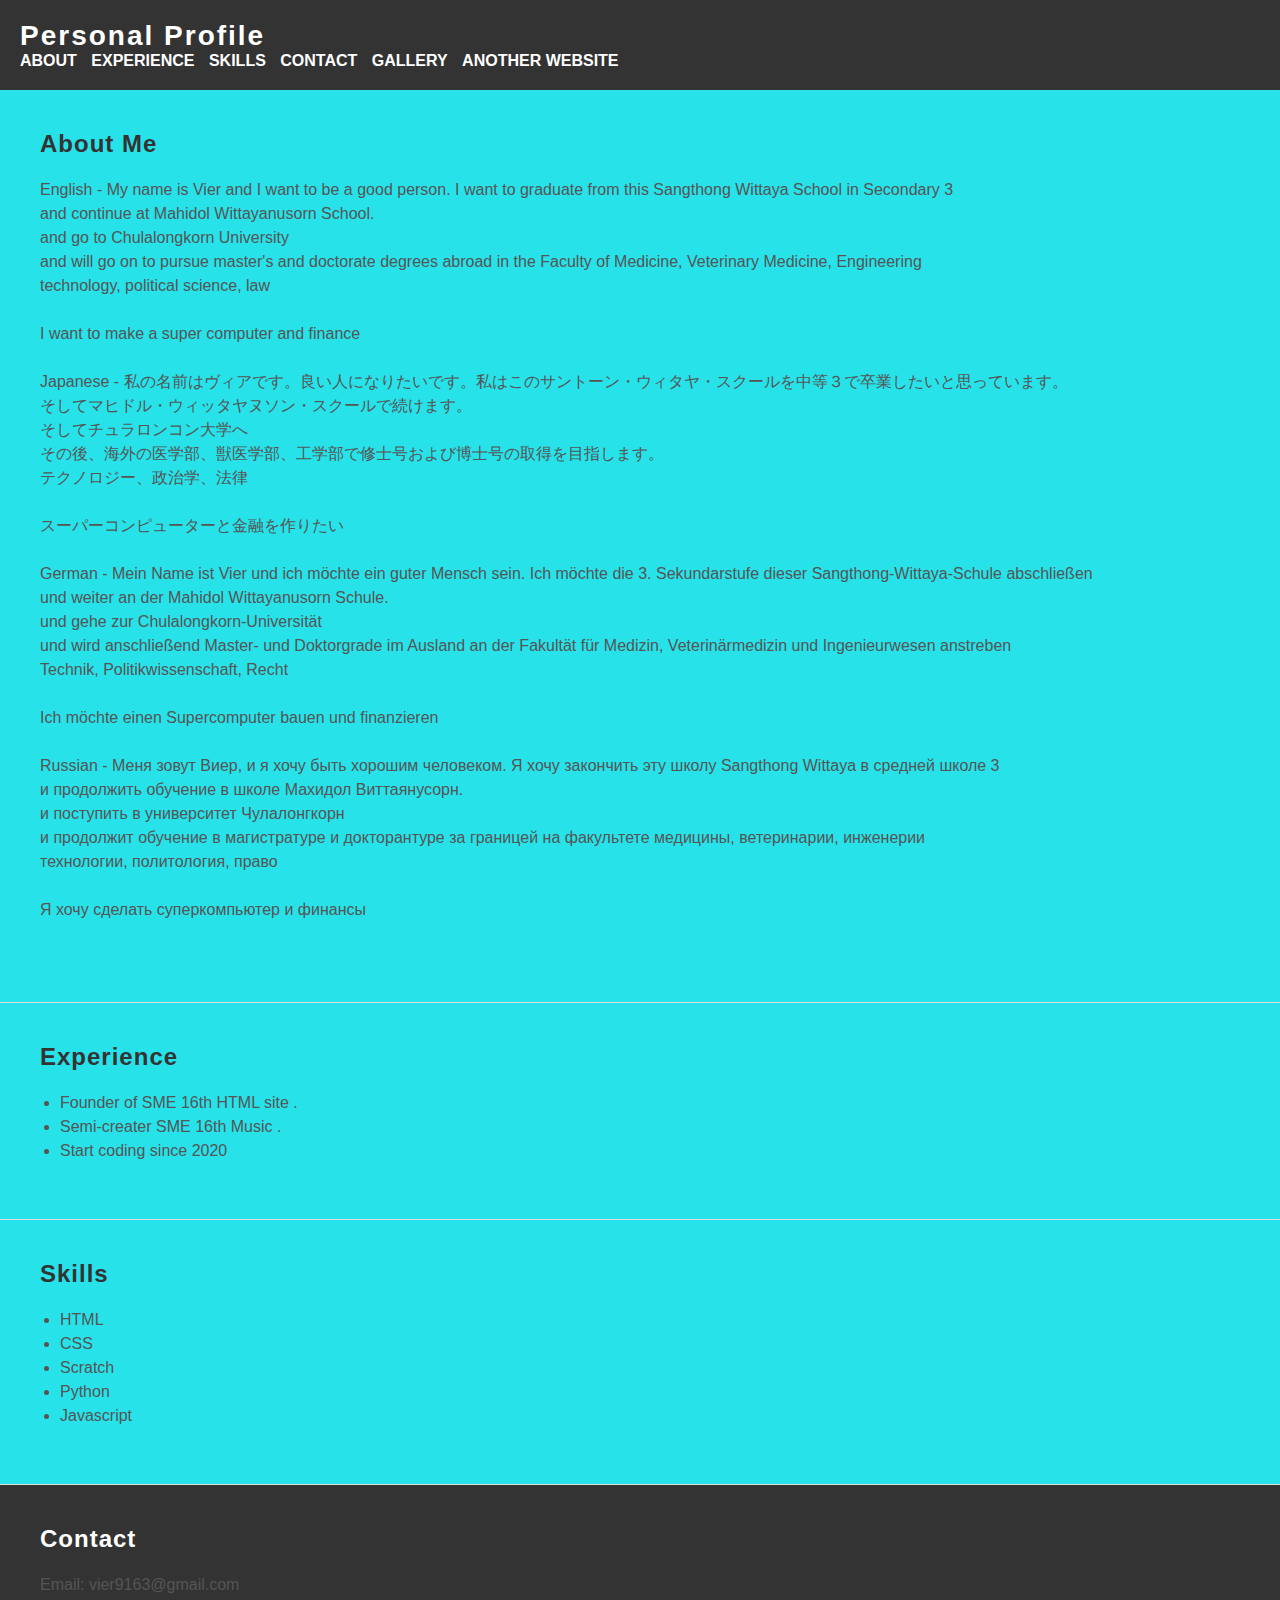
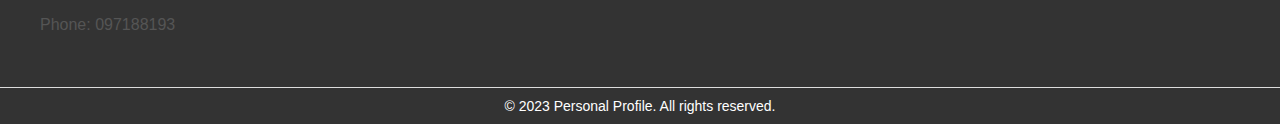
==== index.html @ 2ccf3ee1 "Add files via upload" ====
<!DOCTYPE html>
<html>
<head>
  <title>Personal Profile</title>
  <link rel="stylesheet" type="text/css" href="styles.css">
</head>
<body>
  <header>
    <h1>Personal Profile</h1>
    <nav>
      <ul>
        <li><a href="#about">About</a></li>
        <li><a href="#experience">Experience</a></li>
        <li><a href="#skills">Skills</a></li>
        <li><a href="#contact">Contact</a></li>
        <li><a href="picture1.html">Gallery</a></li>
        <li><a href="https://smesttn.github.io/SMESTTN/">Another Website</a></li>
      </ul>
    </nav>
  </header>

  <section id="about">
    <h2>About Me</h2>
    <p> English - My name is Vier and I want to be a good person. 
        I want to graduate from this Sangthong Wittaya School in Secondary 3 <br>
        and continue at Mahidol Wittayanusorn School.<br>
        and go to Chulalongkorn University <br>
        and will go on to pursue master's and doctorate degrees abroad in the Faculty of Medicine, Veterinary Medicine, Engineering<br>
        technology, political science, law<br><br>
        
        I want to make a super computer and finance<br><br>
        Japanese - 私の名前はヴィアです。良い人になりたいです。私はこのサントーン・ウィタヤ・スクールを中等３で卒業したいと思っています。<br>
        そしてマヒドル・ウィッタヤヌソン・スクールで続けます。<br>
        そしてチュラロンコン大学へ<br>
        その後、海外の医学部、獣医学部、工学部で修士号および博士号の取得を目指します。<br>
        テクノロジー、政治学、法律<br><br>
        
        スーパーコンピューターと金融を作りたい<br><br>

        German - Mein Name ist Vier und ich möchte ein guter Mensch sein. Ich möchte die 3. Sekundarstufe dieser Sangthong-Wittaya-Schule abschließen<br>
        und weiter an der Mahidol Wittayanusorn Schule.<br>
        und gehe zur Chulalongkorn-Universität<br>
        und wird anschließend Master- und Doktorgrade im Ausland an der Fakultät für Medizin, Veterinärmedizin und Ingenieurwesen anstreben<br>
        Technik, Politikwissenschaft, Recht<br><br>
        
        Ich möchte einen Supercomputer bauen und finanzieren<br><br>

        Russian - Меня зовут Виер, и я хочу быть хорошим человеком. Я хочу закончить эту школу Sangthong Wittaya в средней школе 3 <br>
        и продолжить обучение в школе Махидол Виттаянусорн.<br>
        и поступить в университет Чулалонгкорн<br>
        и продолжит обучение в магистратуре и докторантуре за границей на факультете медицины, ветеринарии, инженерии<br>
        технологии, политология, право<br><br>
        
        Я хочу сделать суперкомпьютер и финансы<br><br>
    </p>
  </section>

  <section id="experience">
    <h2>Experience</h2>
    <ul>
      <li>Founder of SME 16th HTML site .</li>
      <li>Semi-creater SME 16th Music .</li>
      <li>Start coding since 2020</li>
    </ul>
  </section>

  <section id="skills">
    <h2>Skills</h2>
    <ul>
      <li>HTML</li>
      <li>CSS</li>
      <li>Scratch</li>
      <li>Python</li>
      <li>Javascript</li>
    </ul>
  </section>

  <section id="contact">
    <h2>Contact</h2>
    <p>Email: vier9163@gmail.com</p>
    <p>Phone: 097188193</p>
  </section>

  <footer>
    <p>&copy; 2023 Personal Profile. All rights reserved.</p>
  </footer>
</body>
</html>
---- styles.css ----
/* Global styles */
body {
    font-family: Arial, sans-serif;
    margin: 0;
    padding: 0;
  }
  
  /* Header styles */
  header {
    background-color: #333;
    color: #fff;
    padding: 20px;
  }
  
  header h1 {
    margin: 0;
    font-size: 28px;
    letter-spacing: 2px;
  }
  
  nav ul {
    margin: 0;
    padding: 0;
    list-style: none;
  }
  
  nav ul li {
    display: inline-block;
    margin-right: 10px;
  }
  
  nav ul li a {
    color: #fff;
    text-decoration: none;
    font-size: 16px;
    font-weight: bold;
    text-transform: uppercase;
    transition: color 0.3s ease;
  }
  
  nav ul li a:hover {
    color: #ff8800;
  }
  
  /* Section styles */
  section {
    padding: 40px;
    background-color: #27e2e9;
    border-bottom: 1px solid #ddd;
  }
  
  section h2 {
    margin-top: 0;
    font-size: 24px;
    letter-spacing: 1px;
    color: #333;
  }
  
  section p {
    font-size: 16px;
    line-height: 1.5;
    color: #555;
  }
  
  section ul {
    margin-top: 20px;
    list-style-type: disc;
    padding-left: 20px;
  }
  
  section ul li {
    font-size: 16px;
    line-height: 1.5;
    color: #555;
  }
  
  /* Contact section styles */
  #contact {
    background-color: #333;
    color: #fff;
  }
  
  #contact h2 {
    color: #fff;
  }
  
  #contact p {
    margin-bottom: 10px;
  }
  
  /* Footer styles */
  footer {
    background-color: #333;
    color: #fff;
    padding: 10px;
    text-align: center;
    font-size: 14px;
  }
  
  footer p {
    margin: 0;
  }
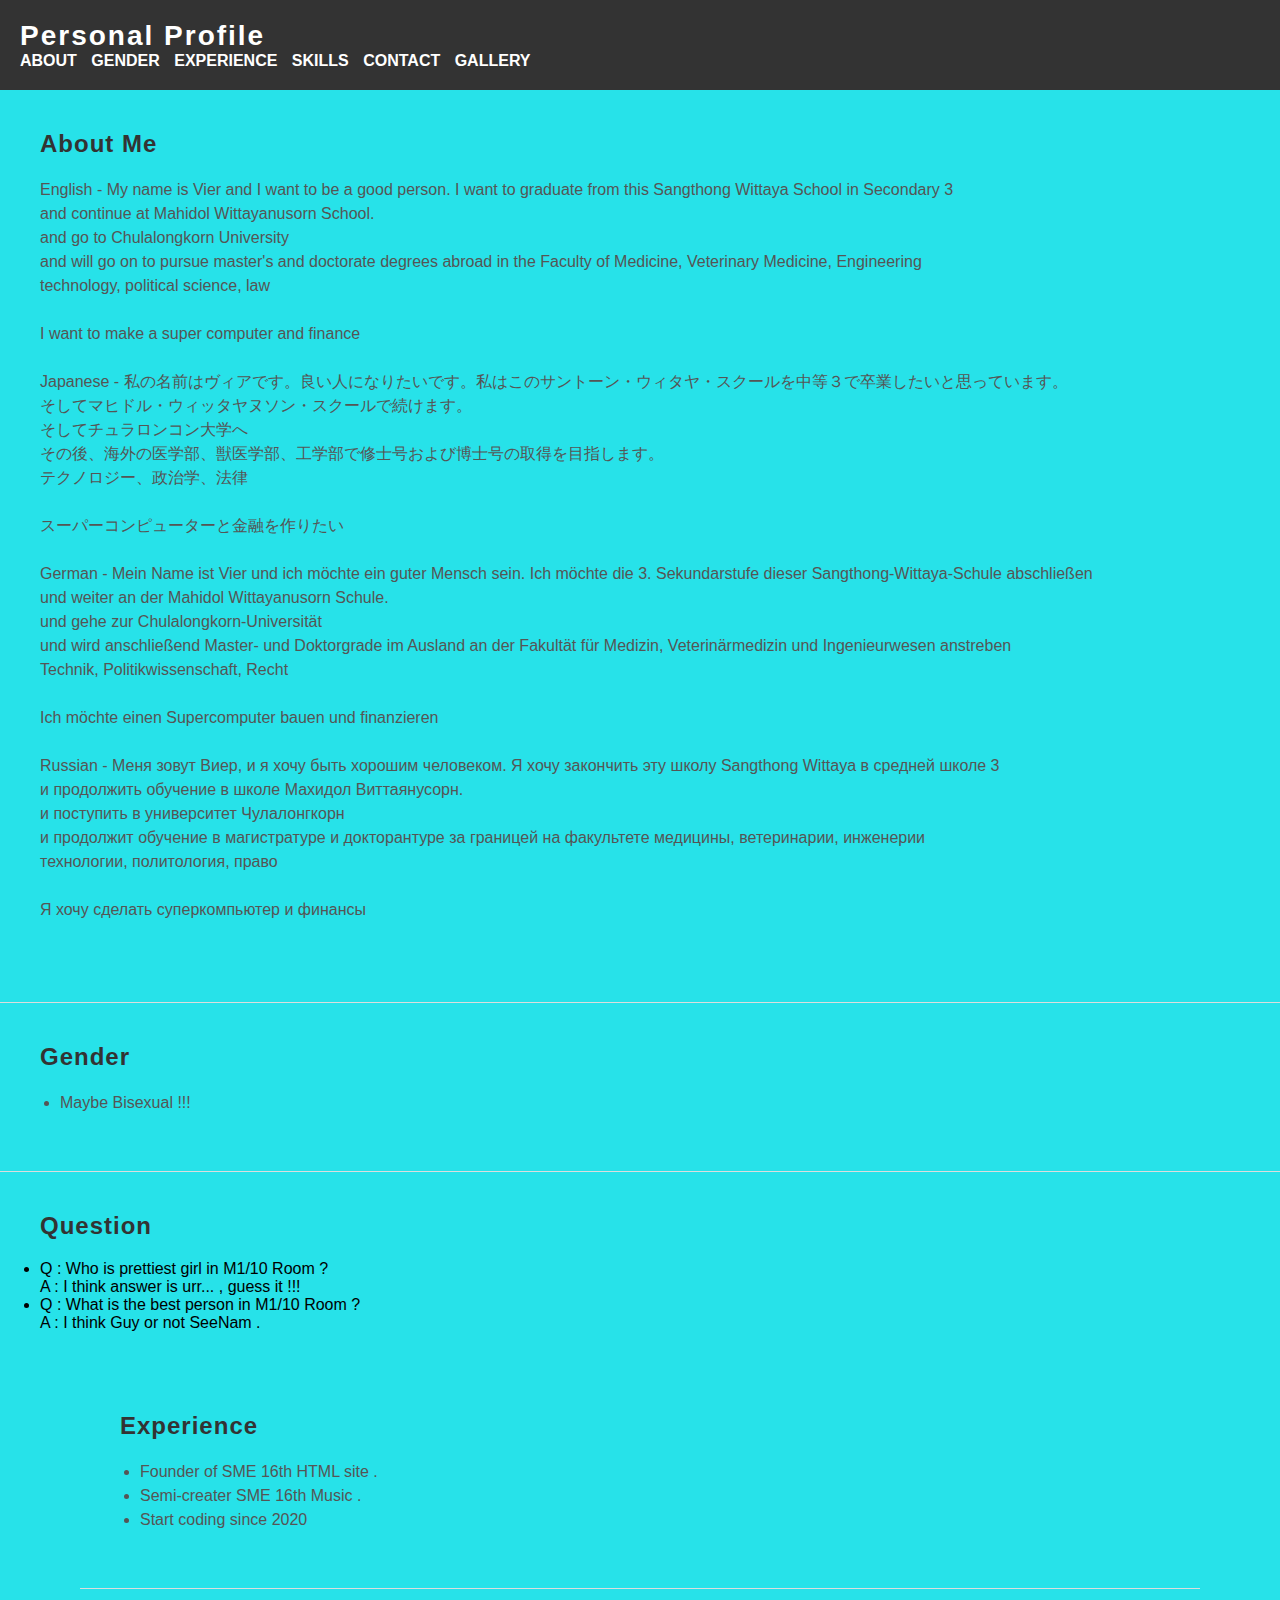
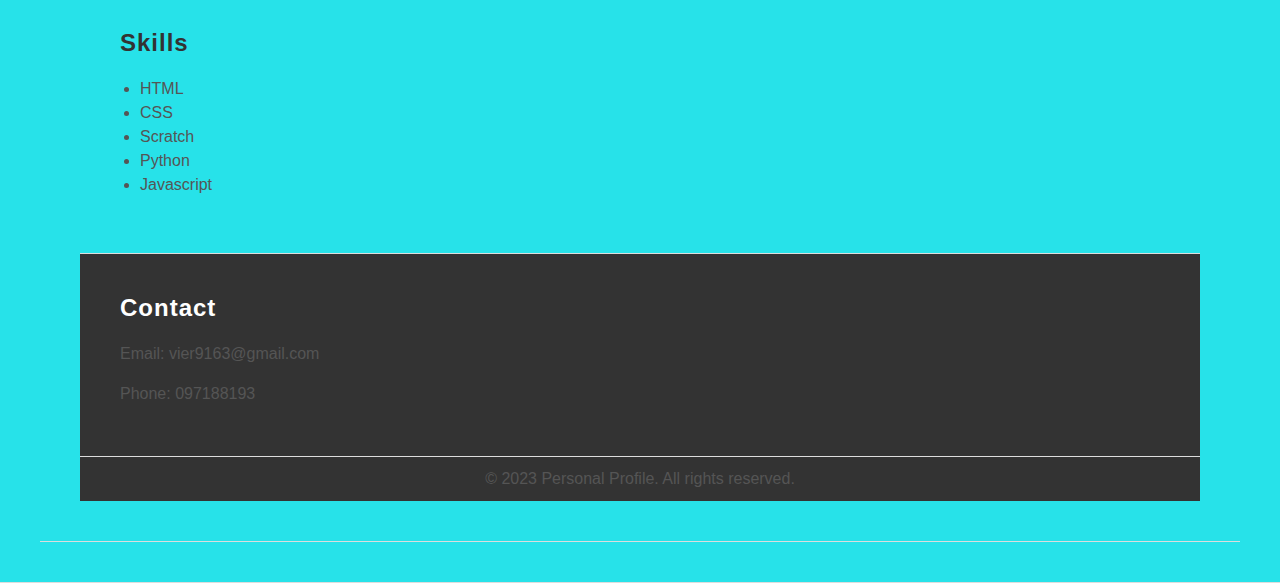
==== commit 260ad8a7: "Update index.html" ====
--- a/index.html
+++ b/index.html
@@ -10,11 +10,11 @@
     <nav>
       <ul>
         <li><a href="#about">About</a></li>
+        <li><a href="#Gender">Gender</a></li>
         <li><a href="#experience">Experience</a></li>
         <li><a href="#skills">Skills</a></li>
         <li><a href="#contact">Contact</a></li>
         <li><a href="picture1.html">Gallery</a></li>
-        <li><a href="https://smesttn.github.io/SMESTTN/">Another Website</a></li>
       </ul>
     </nav>
   </header>
@@ -55,6 +55,19 @@
     </p>
   </section>
 
+  <section id="Gender">
+    <h2>Gender</h2>
+    <ul>
+      <li>Maybe Bisexual !!!</li>
+    </ul>
+  </section>
+
+  <section id="Question About me ?">
+    <h2>Question</h2>
+    <li>Q : Who is prettiest girl in M1/10 Room ?<br>A : I think answer is urr... , guess it !!!</li>
+    <li>Q : What is the best person in M1/10 Room ?<br>A : I think Guy or not SeeNam .</li>
+  <section>
+
   <section id="experience">
     <h2>Experience</h2>
     <ul>
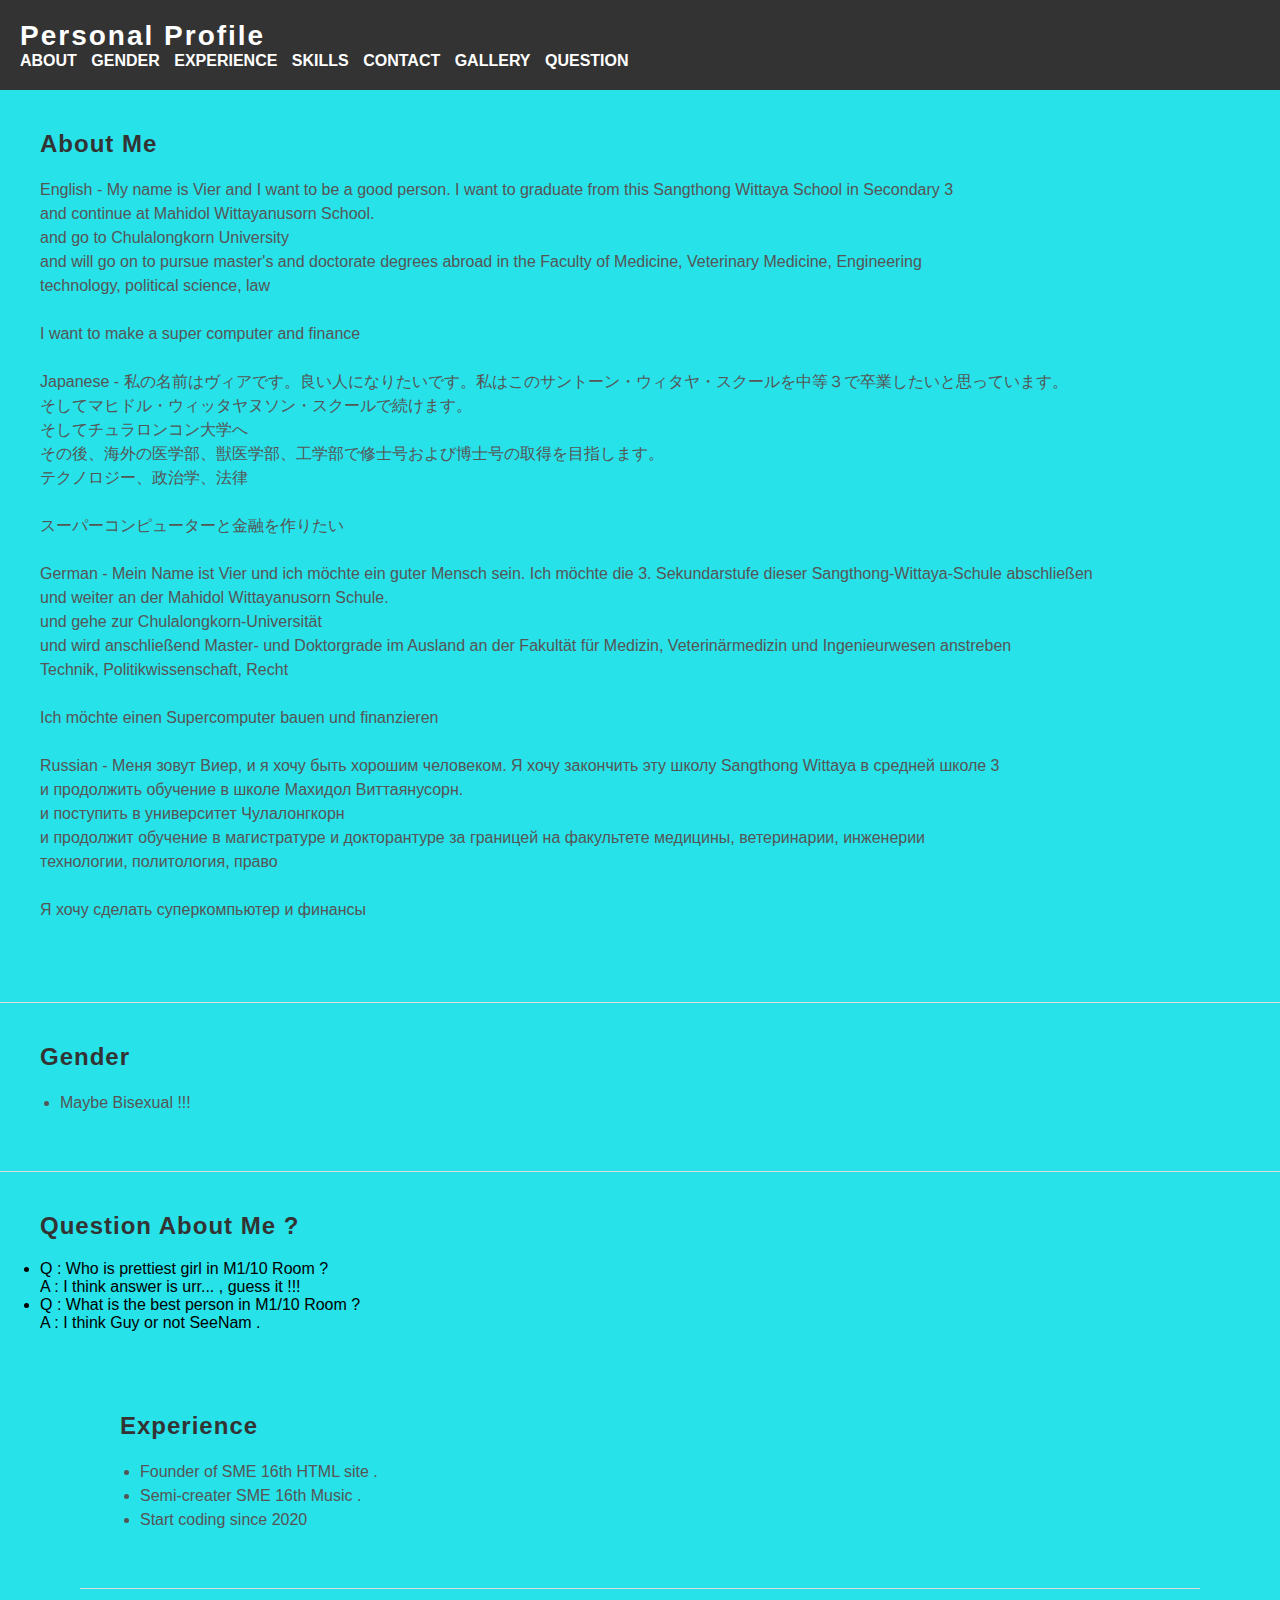
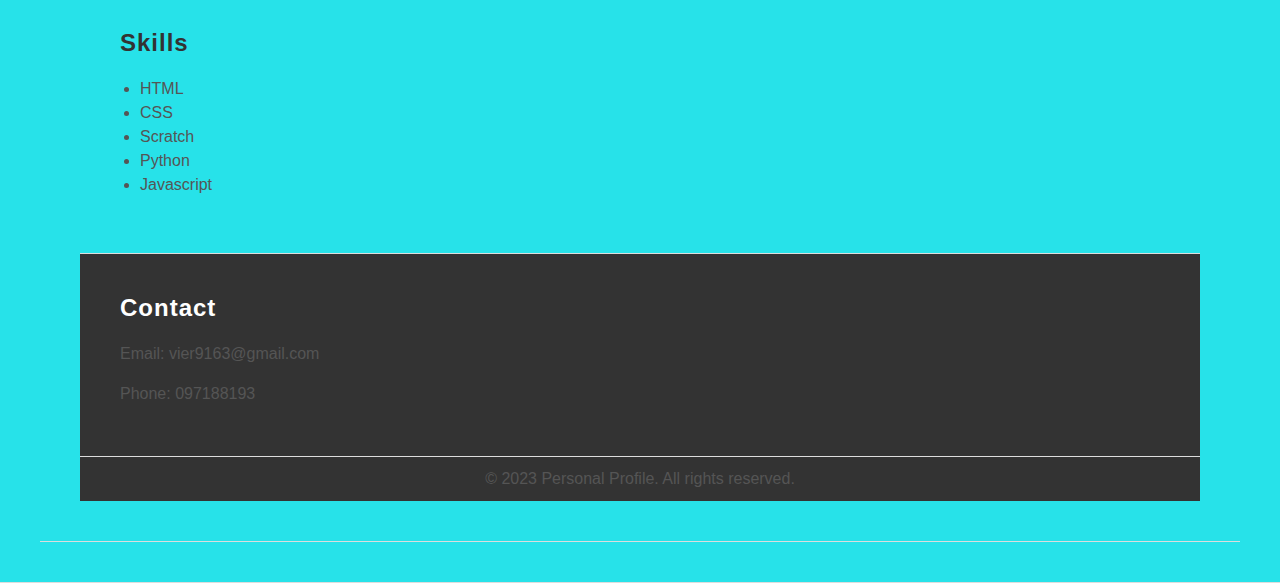
==== commit a733ccce: "Update index.html" ====
--- a/index.html
+++ b/index.html
@@ -15,6 +15,7 @@
         <li><a href="#skills">Skills</a></li>
         <li><a href="#contact">Contact</a></li>
         <li><a href="picture1.html">Gallery</a></li>
+        <li><a href="#question">Question</a></li>
       </ul>
     </nav>
   </header>
@@ -62,8 +63,8 @@
     </ul>
   </section>
 
-  <section id="Question About me ?">
-    <h2>Question</h2>
+  <section id="question?">
+    <h2>Question About Me ?</h2>
     <li>Q : Who is prettiest girl in M1/10 Room ?<br>A : I think answer is urr... , guess it !!!</li>
     <li>Q : What is the best person in M1/10 Room ?<br>A : I think Guy or not SeeNam .</li>
   <section>
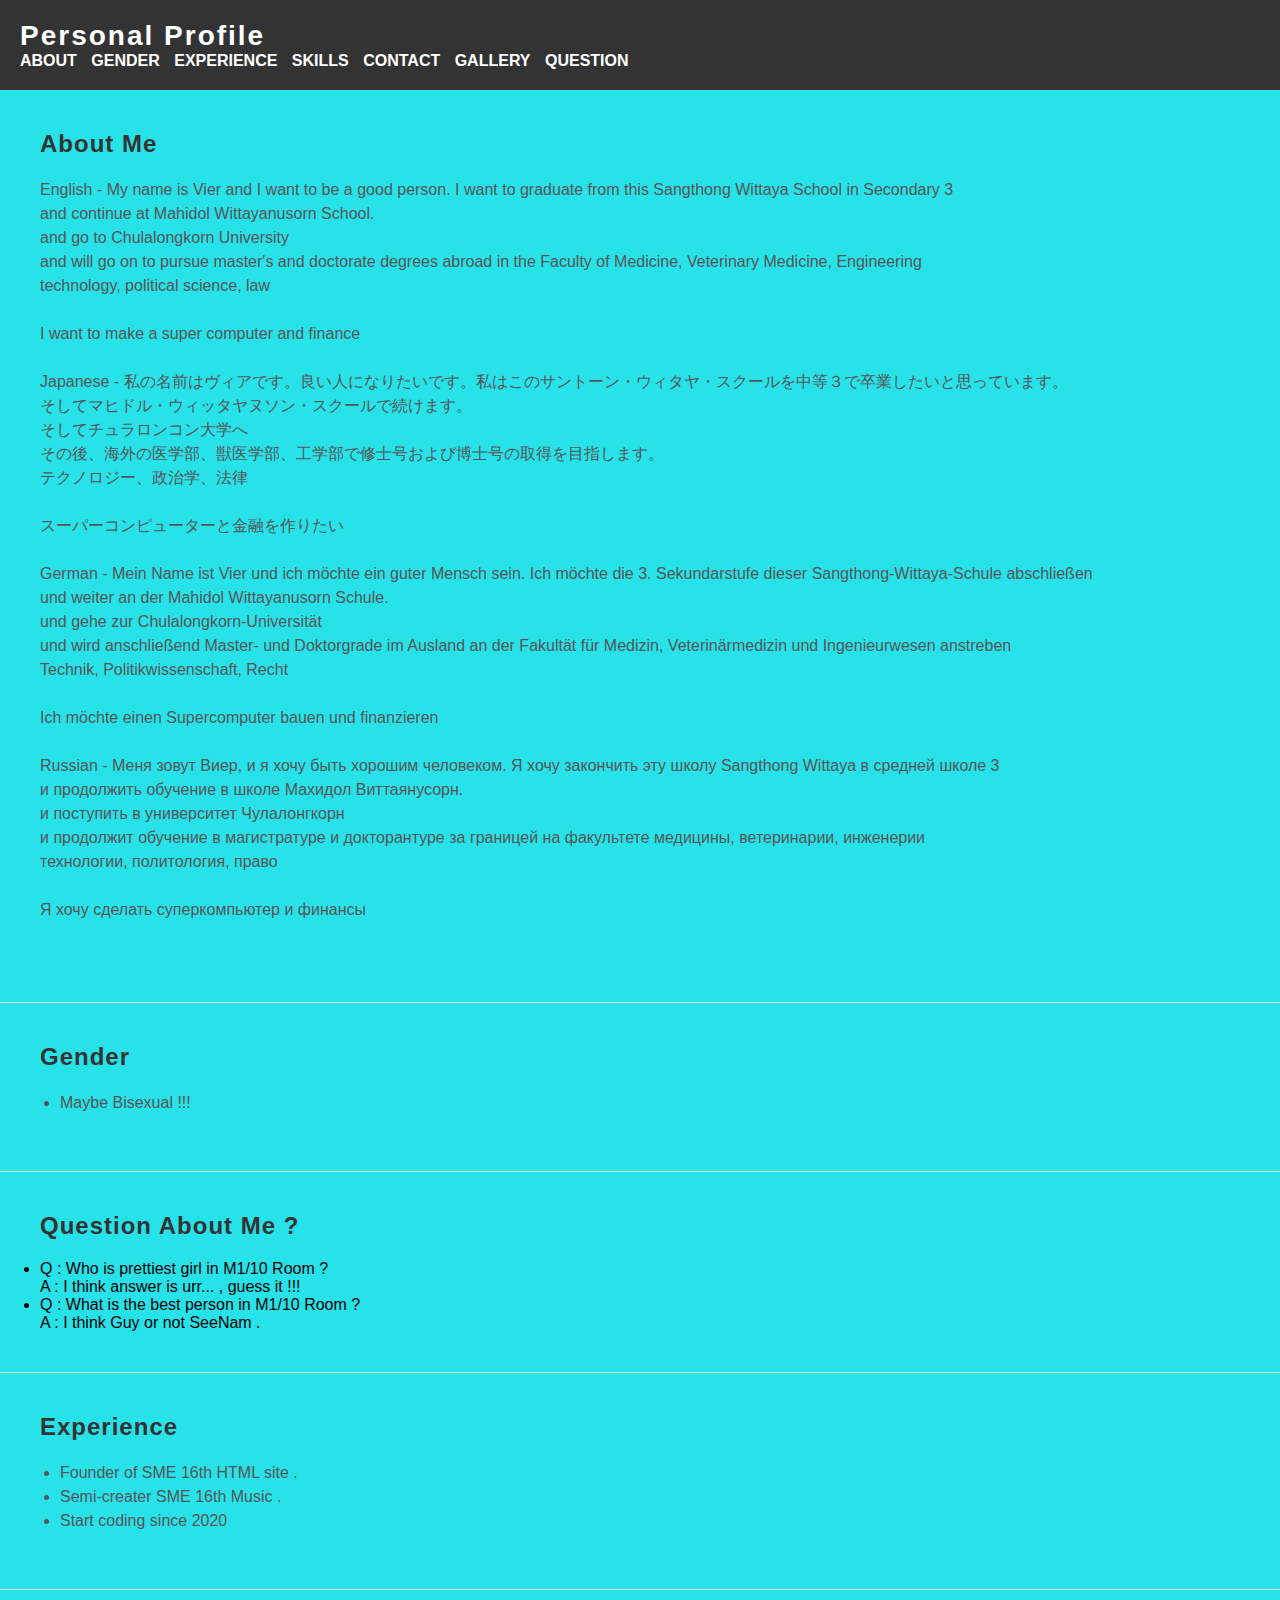
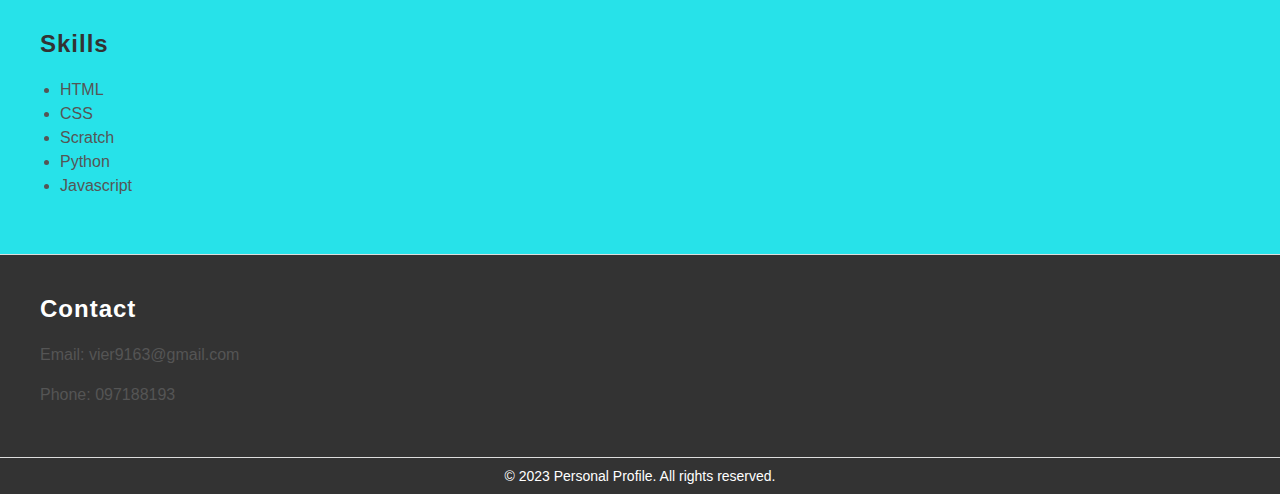
==== commit 0ad2aa53: "Update index.html" ====
--- a/index.html
+++ b/index.html
@@ -15,7 +15,7 @@
         <li><a href="#skills">Skills</a></li>
         <li><a href="#contact">Contact</a></li>
         <li><a href="picture1.html">Gallery</a></li>
-        <li><a href="#question">Question</a></li>
+        <li><a href="#question?">Question</a></li>
       </ul>
     </nav>
   </header>
@@ -67,7 +67,7 @@
     <h2>Question About Me ?</h2>
     <li>Q : Who is prettiest girl in M1/10 Room ?<br>A : I think answer is urr... , guess it !!!</li>
     <li>Q : What is the best person in M1/10 Room ?<br>A : I think Guy or not SeeNam .</li>
-  <section>
+  </section>
 
   <section id="experience">
     <h2>Experience</h2>
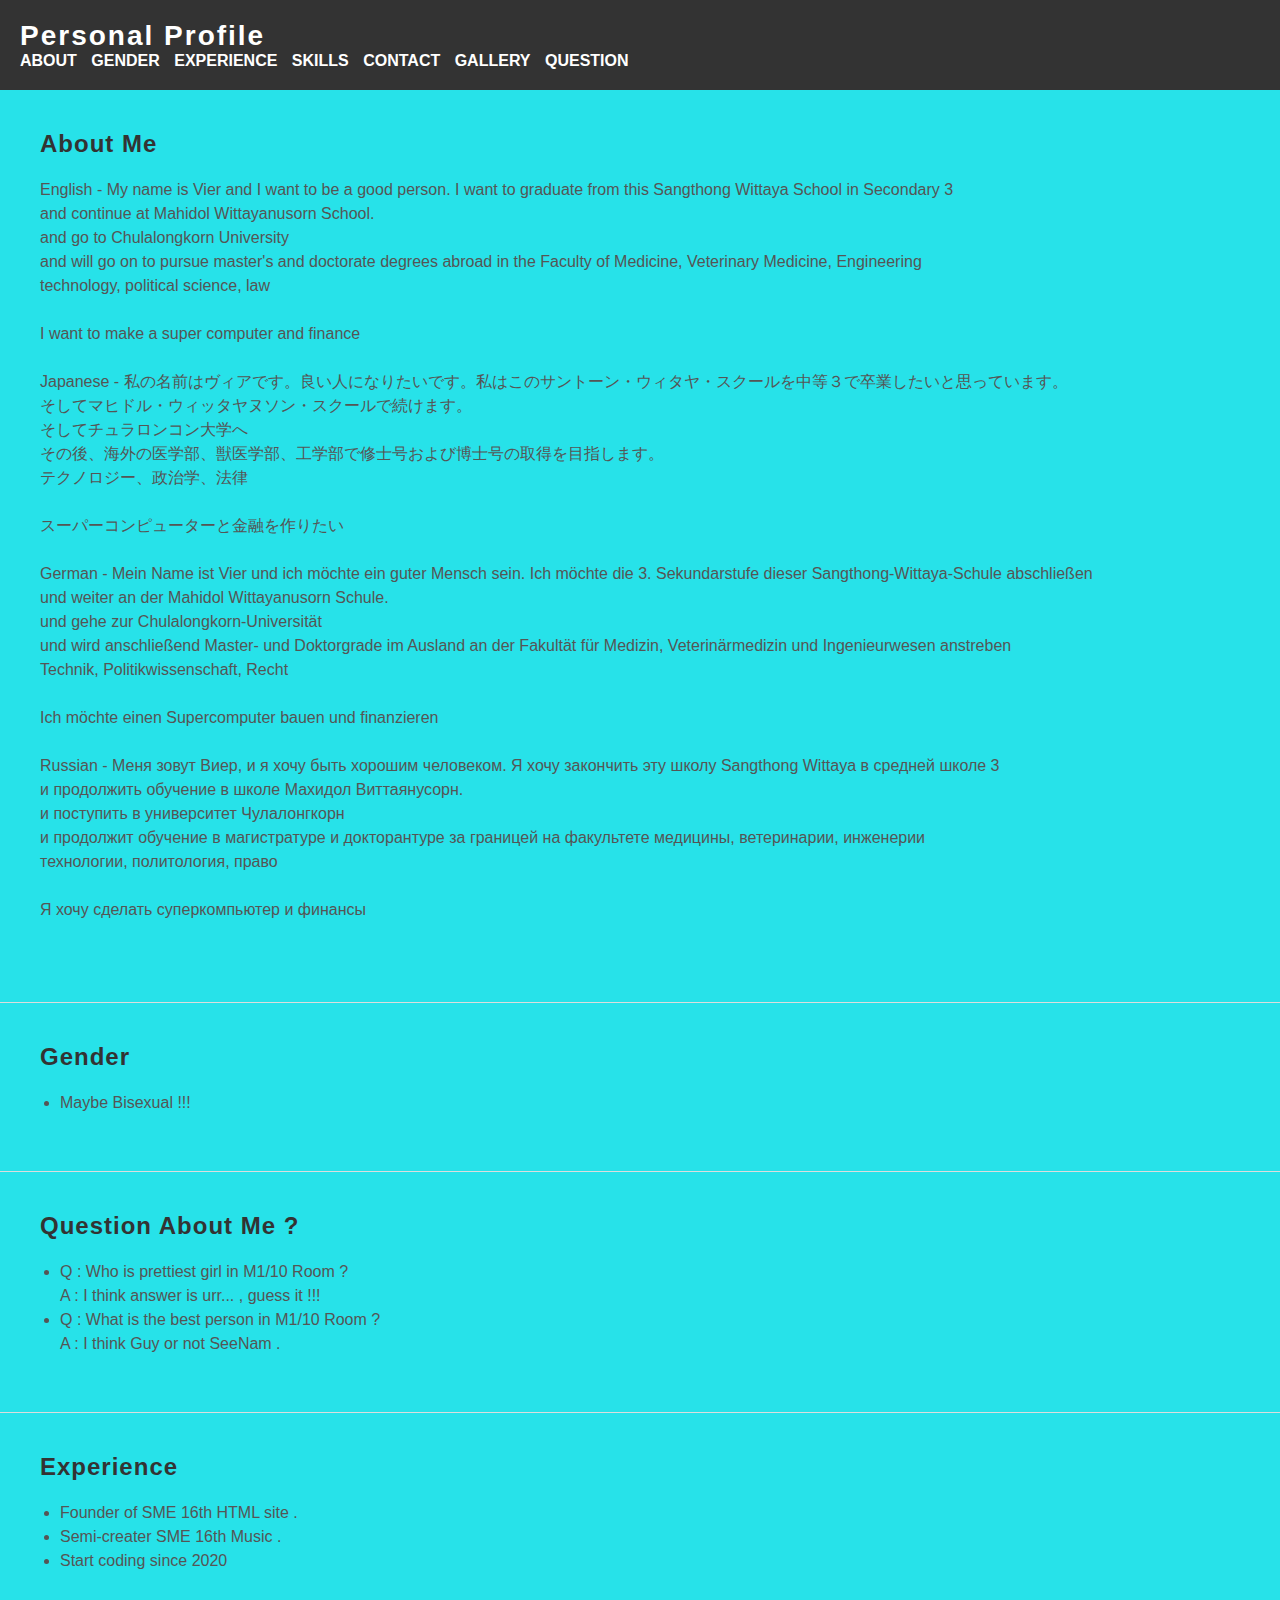
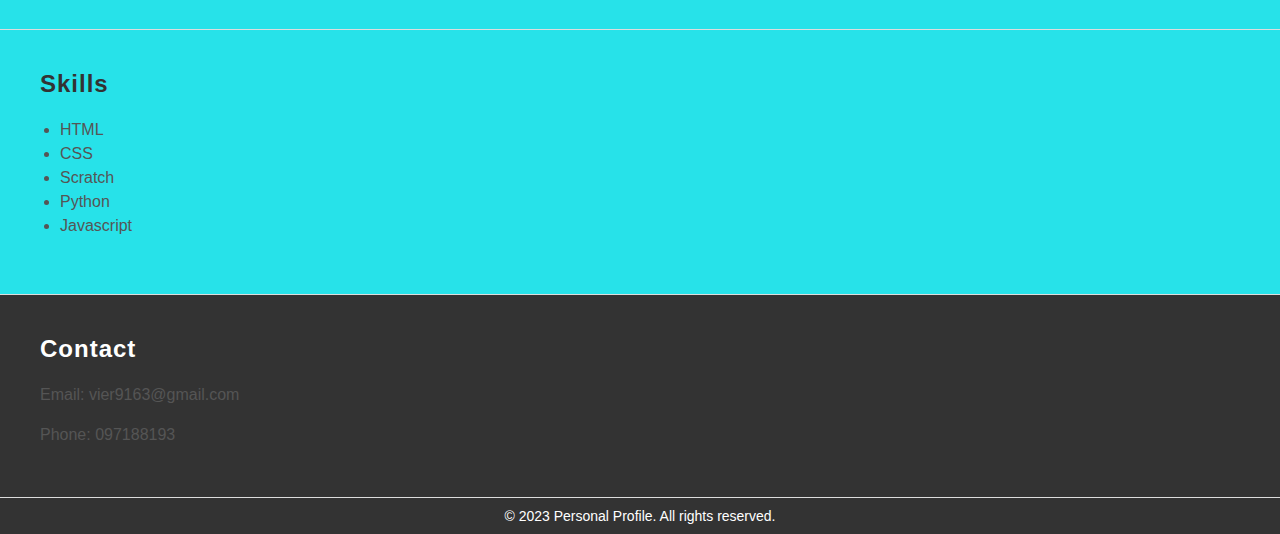
==== commit c527e49d: "Update index.html" ====
--- a/index.html
+++ b/index.html
@@ -65,8 +65,10 @@
 
   <section id="question?">
     <h2>Question About Me ?</h2>
-    <li>Q : Who is prettiest girl in M1/10 Room ?<br>A : I think answer is urr... , guess it !!!</li>
-    <li>Q : What is the best person in M1/10 Room ?<br>A : I think Guy or not SeeNam .</li>
+    <ul>
+      <li>Q : Who is prettiest girl in M1/10 Room ?<br>A : I think answer is urr... , guess it !!!</li>
+      <li>Q : What is the best person in M1/10 Room ?<br>A : I think Guy or not SeeNam .</li>
+    </ul>
   </section>
 
   <section id="experience">
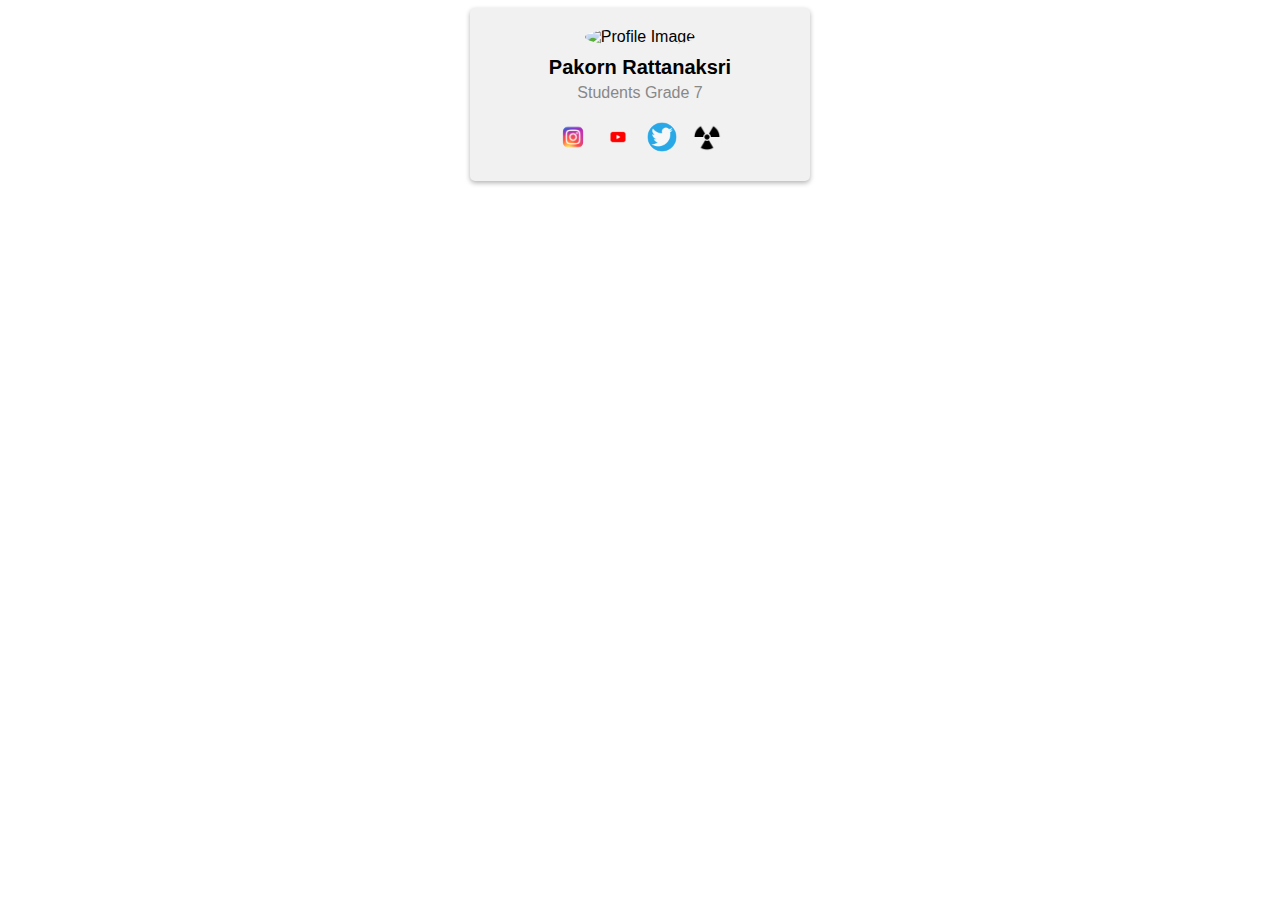
==== commit a18e3f15: "Add files via upload" ====
--- a/index.html
+++ b/index.html
@@ -1,104 +1,62 @@
 <!DOCTYPE html>
 <html>
 <head>
-  <title>Personal Profile</title>
-  <link rel="stylesheet" type="text/css" href="styles.css">
+  <title>Professional Profile</title>
+  <style>
+    /* CSS Styling */
+
+    .profile-card {
+      width: 300px;
+      padding: 20px;
+      background-color: #f1f1f1;
+      border-radius: 5px;
+      box-shadow: 0 2px 5px rgba(0, 0, 0, 0.3);
+      text-align: center;
+      font-family: Arial, sans-serif;
+      margin: 0 auto;
+    }
+    
+    .profile-image {
+      width: 150px;
+      height: 150px;
+      border-radius: 50%;
+      margin-bottom: 10px;
+    }
+    
+    .profile-name {
+      font-size: 20px;
+      font-weight: bold;
+      margin-bottom: 5px;
+    }
+    
+    .profile-job-title {
+      font-size: 16px;
+      color: #888;
+      margin-bottom: 15px;
+    }
+    
+    .contact-links a {
+      display: inline-block;
+      margin: 5px;
+      width: 30px;
+      height: 30px;
+      background-size: cover;
+      background-position: center;
+      border-radius: 50%;
+    }
+  </style>
 </head>
 <body>
-  <header>
-    <h1>Personal Profile</h1>
-    <nav>
-      <ul>
-        <li><a href="#about">About</a></li>
-        <li><a href="#Gender">Gender</a></li>
-        <li><a href="#experience">Experience</a></li>
-        <li><a href="#skills">Skills</a></li>
-        <li><a href="#contact">Contact</a></li>
-        <li><a href="picture1.html">Gallery</a></li>
-        <li><a href="#question?">Question</a></li>
-      </ul>
-    </nav>
-  </header>
-
-  <section id="about">
-    <h2>About Me</h2>
-    <p> English - My name is Vier and I want to be a good person. 
-        I want to graduate from this Sangthong Wittaya School in Secondary 3 <br>
-        and continue at Mahidol Wittayanusorn School.<br>
-        and go to Chulalongkorn University <br>
-        and will go on to pursue master's and doctorate degrees abroad in the Faculty of Medicine, Veterinary Medicine, Engineering<br>
-        technology, political science, law<br><br>
-        
-        I want to make a super computer and finance<br><br>
-        Japanese - 私の名前はヴィアです。良い人になりたいです。私はこのサントーン・ウィタヤ・スクールを中等３で卒業したいと思っています。<br>
-        そしてマヒドル・ウィッタヤヌソン・スクールで続けます。<br>
-        そしてチュラロンコン大学へ<br>
-        その後、海外の医学部、獣医学部、工学部で修士号および博士号の取得を目指します。<br>
-        テクノロジー、政治学、法律<br><br>
-        
-        スーパーコンピューターと金融を作りたい<br><br>
-
-        German - Mein Name ist Vier und ich möchte ein guter Mensch sein. Ich möchte die 3. Sekundarstufe dieser Sangthong-Wittaya-Schule abschließen<br>
-        und weiter an der Mahidol Wittayanusorn Schule.<br>
-        und gehe zur Chulalongkorn-Universität<br>
-        und wird anschließend Master- und Doktorgrade im Ausland an der Fakultät für Medizin, Veterinärmedizin und Ingenieurwesen anstreben<br>
-        Technik, Politikwissenschaft, Recht<br><br>
-        
-        Ich möchte einen Supercomputer bauen und finanzieren<br><br>
-
-        Russian - Меня зовут Виер, и я хочу быть хорошим человеком. Я хочу закончить эту школу Sangthong Wittaya в средней школе 3 <br>
-        и продолжить обучение в школе Махидол Виттаянусорн.<br>
-        и поступить в университет Чулалонгкорн<br>
-        и продолжит обучение в магистратуре и докторантуре за границей на факультете медицины, ветеринарии, инженерии<br>
-        технологии, политология, право<br><br>
-        
-        Я хочу сделать суперкомпьютер и финансы<br><br>
-    </p>
-  </section>
-
-  <section id="Gender">
-    <h2>Gender</h2>
-    <ul>
-      <li>Maybe Bisexual !!!</li>
-    </ul>
-  </section>
-
-  <section id="question?">
-    <h2>Question About Me ?</h2>
-    <ul>
-      <li>Q : Who is prettiest girl in M1/10 Room ?<br>A : I think answer is urr... , guess it !!!</li>
-      <li>Q : What is the best person in M1/10 Room ?<br>A : I think Guy or not SeeNam .</li>
-    </ul>
-  </section>
-
-  <section id="experience">
-    <h2>Experience</h2>
-    <ul>
-      <li>Founder of SME 16th HTML site .</li>
-      <li>Semi-creater SME 16th Music .</li>
-      <li>Start coding since 2020</li>
-    </ul>
-  </section>
-
-  <section id="skills">
-    <h2>Skills</h2>
-    <ul>
-      <li>HTML</li>
-      <li>CSS</li>
-      <li>Scratch</li>
-      <li>Python</li>
-      <li>Javascript</li>
-    </ul>
-  </section>
-
-  <section id="contact">
-    <h2>Contact</h2>
-    <p>Email: vier9163@gmail.com</p>
-    <p>Phone: 097188193</p>
-  </section>
-
-  <footer>
-    <p>&copy; 2023 Personal Profile. All rights reserved.</p>
-  </footer>
+  <div class="profile-card">
+    <img src="https://img.freepik.com/premium-vector/cartoon-cute-cat-with-square-shape-square-icon-apps-games-vector-illustration-isolated_351178-23.jpg" class="profile-image" alt="Profile Image">
+    <div class="profile-name">Pakorn Rattanaksri</div>
+    <div class="profile-job-title">Students Grade 7</div>
+    <div class="contact-links">
+      <a href="https://www.instagram.com/the_voldemort_want_u/" style="background-image: url('IG.png');" title="Instagram"></a>
+      <a href="https://www.youtube.com/channel/UCSWYbgHOttNAcDkNeDKs6bg" style="background-image: url('YT.png');" title="YouTube"></a>
+      <a href="https://twitter.com/AlreadyKILLER  " style="background-image: url('TWIT.png');" title="Twitter"></a>
+      <a href="dont_press_it.txt" style="background-image: url('EAST1.png');" title="Don't press it !!!"></a>
+    </div>
+  </div>
 </body>
 </html>
